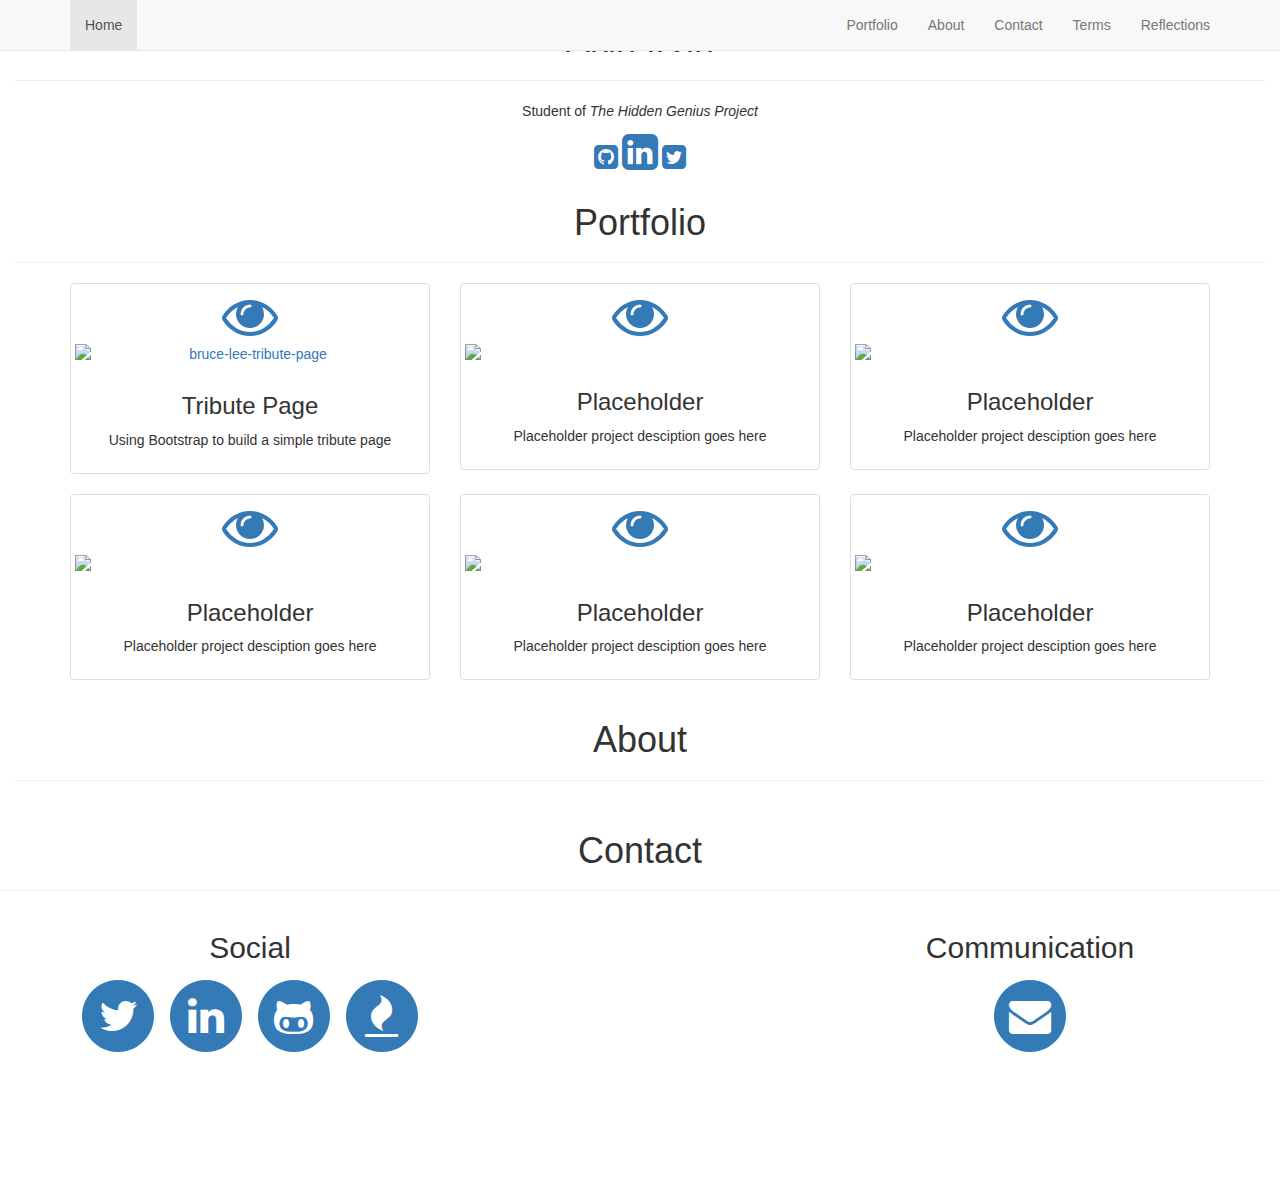
==== index.html @ 1f656716 "Add files via upload" ====
<html>

<head>
  <meta charset="utf-8">
  <meta name="viewport" content="width=device-width, initial-scale=1">
  <title>Portfolio Page</title>
  <link rel='stylesheet' href='https://maxcdn.bootstrapcdn.com/bootstrap/3.3.5/css/bootstrap.min.css'>
  <link rel='stylesheet' href='https://maxcdn.bootstrapcdn.com/font-awesome/4.5.0/css/font-awesome.min.css'>
  <link rel="stylesheet" href="css/my_first.css">

  <script src="https://code.jquery.com/jquery-1.12.0.min.js"></script>
  <script src="https://maxcdn.bootstrapcdn.com/bootstrap/3.3.6/js/bootstrap.min.js" integrity="sha384-0mSbJDEHialfmuBBQP6A4Qrprq5OVfW37PRR3j5ELqxss1yVqOtnepnHVP9aJ7xS" crossorigin="anonymous"></script>

</head>

<body>

  <!-- Start Navigation Bar -->
  <nav class="navbar navbar-default navbar-fixed-top">
    <div class="container">
      <!-- Brand and toggle get grouped for better mobile display -->
      <div class="navbar-header">
        <button type="button" class="navbar-toggle collapsed" data-toggle="collapse" data-target="#bs-example-navbar-collapse-1" aria-expanded="false">
          <span class="sr-only">Toggle navigation</span>
          <span class="icon-bar"></span>
          <span class="icon-bar"></span>
          <span class="icon-bar"></span>
          <span class="navbar-brand">Akin Irvin</span>
        </button>
      </div>

      <!-- Collect the nav links, forms, and other content for toggling -->
      <div class="collapse navbar-collapse" id="bs-example-navbar-collapse-1">
        <ul class="nav navbar-nav">
          <li class="active"><a href="index.html">Home <span class="sr-only">(current)</span></a></li>
        </ul>

        <ul class="nav  navbar-right navbar-nav">
          <li><a href="#portfolio-link">Portfolio</a></li>
          <li><a href="#about-link">About</a></li>
          <li><a href="#contact-link">Contact</a></li>
          <li><a href="terms.html">Terms</a></li>
          <li><a href="reflection.html">Reflections</a></li>

        </ul>
      </div><!-- /.navbar-collapse -->
    </div><!-- /.container-fluid -->
  </nav>
  <!-- End Navagation Bar -->

  <!-- Start Splash Section  -->
  <a class="anchor" id="home"></a>
  <div id="splash" class="container-fluid">
    <div class="row">
      <div class="col-lg-12 text-center">
        <h1>Akin Irvin</h1>
        <hr />
        <p>
          Student of <i>The Hidden Genius Project</i>
        </p>
        <p>
          <a href="https://github.com/hash004" target="_blank"><i class="fa fa-github-square fa-2x"></i></a>
          <a href="https://uk.linkedin.com/in/hashambabar" target="_blank"><i class="fa fa-linkedin-square fa-3x"></i></a>
          <a href="https://twitter.com/hash004" target="_blank"><i class="fa fa-twitter-square fa-2x"></i></a>
        </p>
      </div>
    </div>
  </div>
  <!-- End Splash Section  -->

  <!-- Start portfolio Section  -->
  <a class="anchor" id="portfolio-link"></a>
  <div id="portfolio" class="container-fluid">
    <div class="row">
      <div class="col-lg-12 text-center">
        <h1>Portfolio</h1>
        <hr />
        <div class="container">
          <div class="row">
            <div class="col-lg-4">
              <div class="thumbnail">
                <a href="dicee.html" target="_blank">
                  <div class="thumbnail-hover text-center">
                    <i class="fa fa-eye fa-4x"></i>
                  </div>
                  <img class="img-responsive" src="https://raw.githubusercontent.com/hash004/freecodecamp/master/portfolioPage/images/projects/tribute-page.png" alt="bruce-lee-tribute-page">
                </a>
                <div class="caption">
                  <h3>Tribute Page</h3>
                  <p>Using Bootstrap to build a simple tribute page</p>
                </div>
              </div>
            </div>
            <div class="col-lg-4">
              <div class="thumbnail">
                <a href="#" target="_blank">
                  <div class="thumbnail-hover text-center">
                    <i class="fa fa-eye fa-4x"></i>
                  </div>
                  <img class="img-responsive" src="https://images.unsplash.com/photo-1430931071372-38127bd472b8?crop=entropy&dpr=2&fit=crop&fm=jpg&h=275&ixjsv=2.1.0&ixlib=rb-0.3.5&q=50&w=400">
                </a>
                <div class="caption">
                  <h3>Placeholder</h3>
                  <p>Placeholder project desciption goes here</p>
                </div>
              </div>
            </div>
            <div class="col-lg-4">
              <div class="thumbnail">
                <a href="#" target="_blank">
                  <div class="thumbnail-hover text-center">
                    <i class="fa fa-eye fa-4x"></i>
                  </div>
                  <img src="https://images.unsplash.com/photo-1426260193283-c4daed7c2024?crop=entropy&dpr=2&fit=crop&fm=jpg&h=250&ixjsv=2.1.0&ixlib=rb-0.3.5&q=50&w=400">
                </a>
                <div class="caption">
                  <h3>Placeholder</h3>
                  <p>Placeholder project desciption goes here</p>
                </div>
              </div>
            </div>
          </div>
          <div class="row">
            <div class="col-lg-4">
              <div class="thumbnail">
                <a href="#" target="_blank">
                  <div class="thumbnail-hover text-center">
                    <i class="fa fa-eye fa-4x"></i>
                  </div>
                  <img src="https://images.unsplash.com/photo-1429728479567-9c51fb49813e?crop=entropy&dpr=2&fit=crop&fm=jpg&h=300&ixjsv=2.1.0&ixlib=rb-0.3.5&q=50&w=400">
                </a>
                <div class="caption">
                  <h3>Placeholder</h3>
                  <p>Placeholder project desciption goes here</p>
                </div>
              </div>
            </div>
            <div class="col-lg-4">
              <div class="thumbnail">
                <a href="#" target="_blank">
                  <div class="thumbnail-hover text-center">
                    <i class="fa fa-eye fa-4x"></i>
                  </div>
                  <img src="https://images.unsplash.com/photo-1422480723682-a694a43341fb?crop=entropy&dpr=2&fit=crop&fm=jpg&h=275&ixjsv=2.1.0&ixlib=rb-0.3.5&q=50&w=400">
                </a>
                <div class="caption">
                  <h3>Placeholder</h3>
                  <p>Placeholder project desciption goes here</p>
                </div>
              </div>
            </div>
            <div class="col-lg-4">
              <div class="thumbnail">
                <a href="#" target="_blank">
                  <div class="thumbnail-hover text-center">
                    <i class="fa fa-eye fa-4x"></i>
                  </div>
                  <img src="https://images.unsplash.com/photo-1451968362585-6f6b322071c7?crop=entropy&dpr=2&fit=crop&fm=jpg&h=225&ixjsv=2.1.0&ixlib=rb-0.3.5&q=50&w=400">
                </a>
                <div class="caption">
                  <h3>Placeholder</h3>
                  <p>Placeholder project desciption goes here</p>
                </div>
              </div>
            </div>
          </div>
        </div>
      </div>
    </div>
  </div>
  <!-- End portfolio Section  -->

  <!-- Start About Section -->
  <a class="anchor" id="about-link"></a>
  <div id="about" class="container-fluid text-center">
    <h1>About</h1>
    <hr />
    <div class="container">
      <div class="row row-eq-height">
        <!-- <div class="col-lg-1"></div> -->
        <div class="col-lg-3">

        </div>
        <div id="white-bg" class="col-lg-8">
          <p>




          </p>
        </div>
      </div>
    </div>
  </div>
  <!-- End About Section -->

  <!-- Start Contact Section -->
  <a class="anchor" id="contact-link"></a>
  <div id="contact" class="contwainer-fluid text-center">
    <h1>Contact</h1>
    <hr />
    <div class="container">
      <div class="row">
        <div class="col-lg-4">
          <h2>Social</h2>
          <a href="https://twitter.com/hash004">
            <span class="fa-stack fa-3x">
              <i class="fa fa-circle fa-stack-2x"></i>
              <i class="fa fa-twitter fa-stack-1x fa-inverse"></i>
            </span>
          </a>
          <a href="https://uk.linkedin.com/in/hashambabar">
            <span class="fa-stack fa-3x">
              <i class="fa fa-circle fa-stack-2x"></i>
              <i class="fa fa-linkedin fa-stack-1x fa-inverse"></i>
            </span>
          </a>
          <a href="https://github.com/hash004">
            <span class="fa-stack fa-3x">
              <i class="fa fa-circle fa-stack-2x"></i>
              <i class="fa fa-github-alt fa-stack-1x fa-inverse"></i>
            </span>
          </a>
          <a href="https://www.freecodecamp.com/hash004">
            <span class="fa-stack fa-3x">
              <i class="fa fa-circle fa-stack-2x"></i>
              <i class="fa fa-fire fa-stack-1x fa-inverse"></i>
            </span>
          </a>
        </div>
        <div class="col-lg-4">

          <div class="embed-responsive embed-responsive-4by3">

          </div>
        </div>
        <div class="col-lg-4">
          <h2>Communication</h2>
          <a href="akin.irvin@hgs.hiddengeniusproject.org">
            <span class="fa-stack fa-3x">
              <i class="fa fa-circle fa-stack-2x"></i>
              <i class="fa fa-envelope fa-stack-1x fa-inverse"></i>
            </span>
          </a>
        </div>
      </div>
    </div>
  </div>
  <!-- End Contact Section -->



</body>

</html>
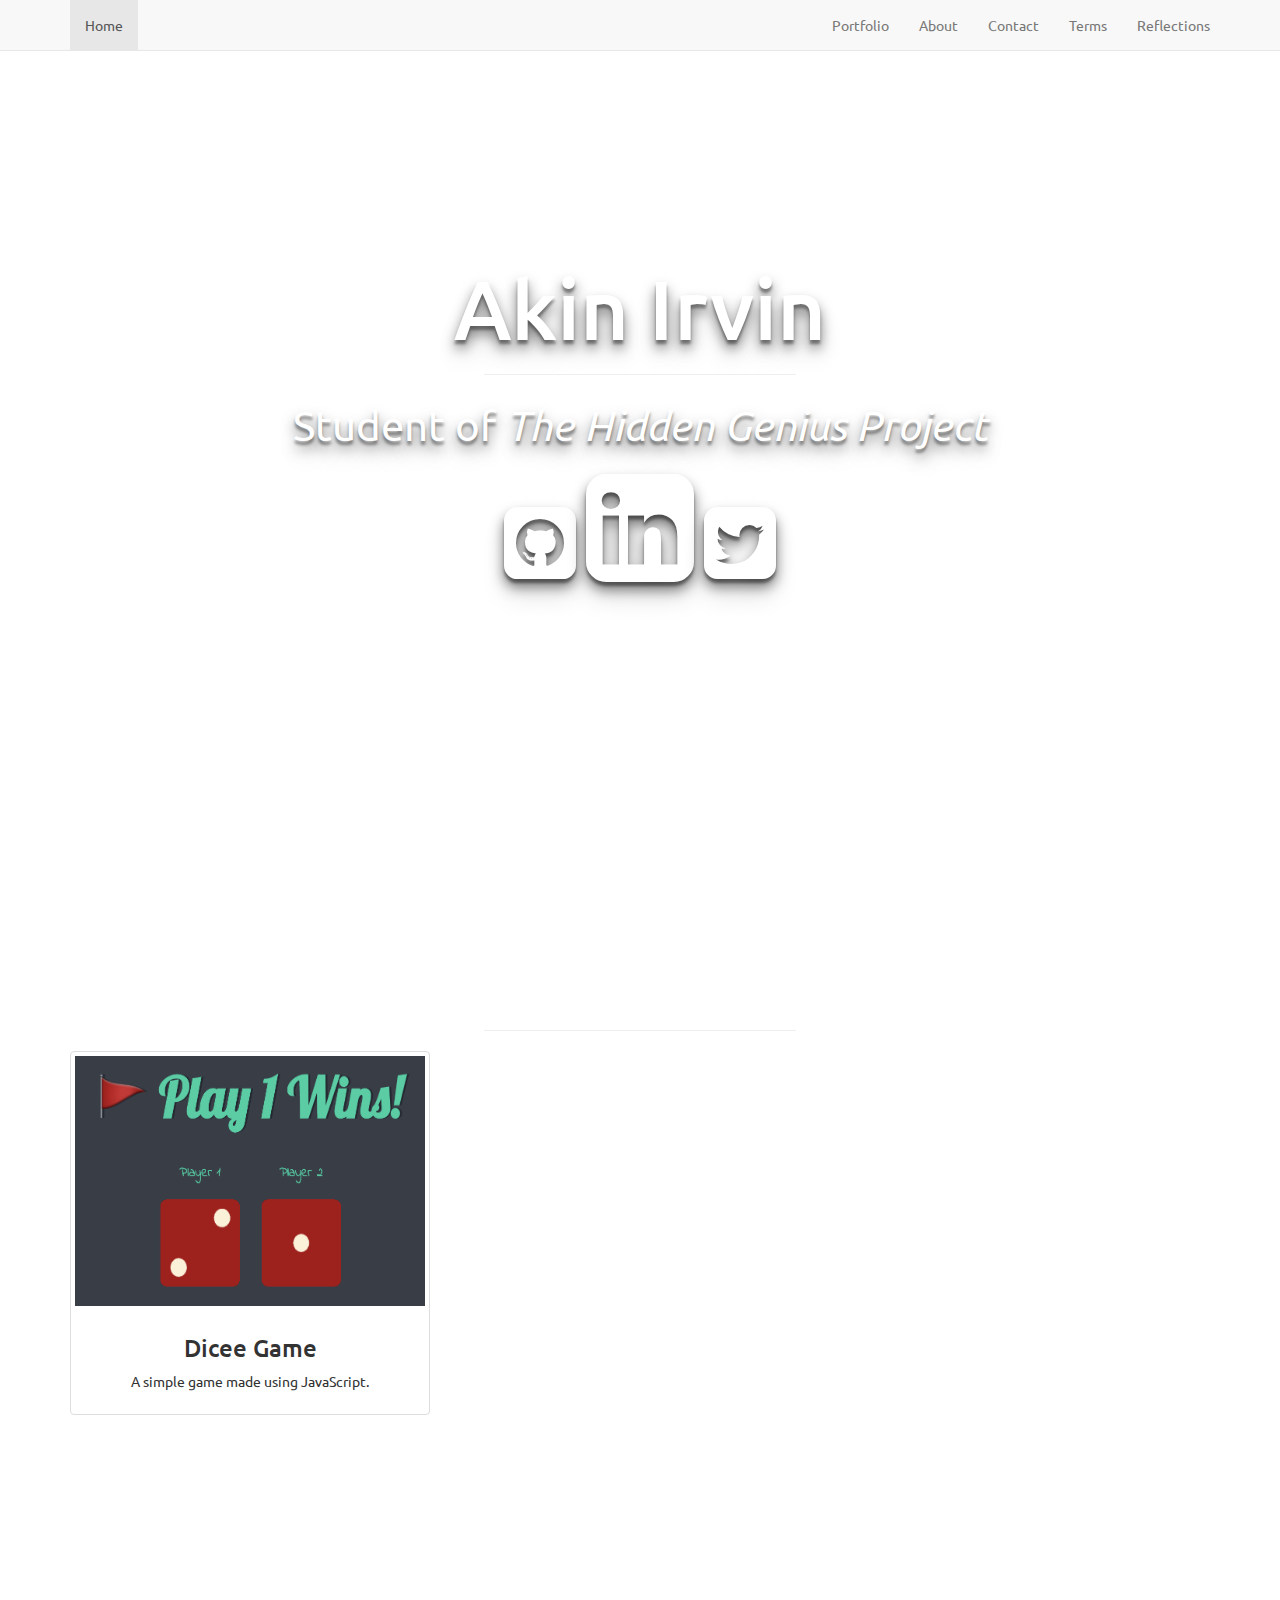
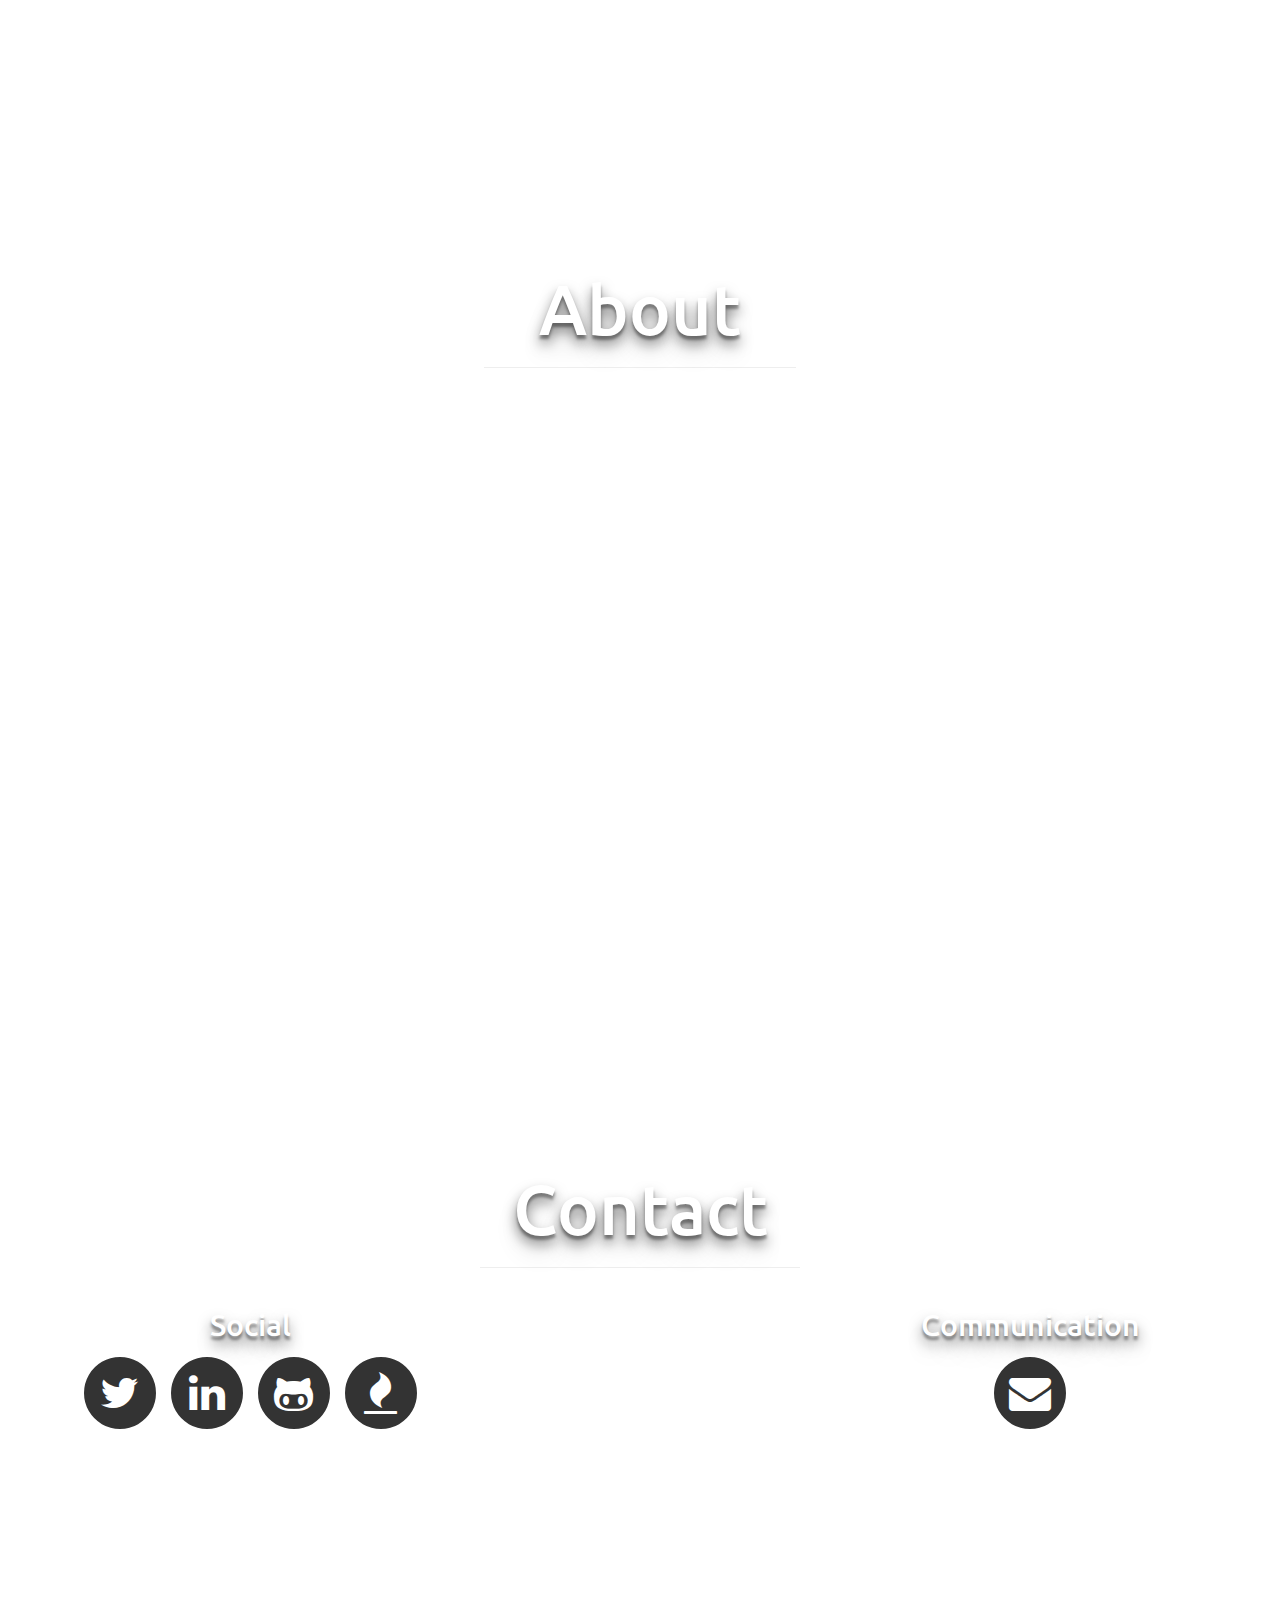
==== commit e855c66f: "Week 2 Office Hours 9/13/19" ====
--- a/index.html
+++ b/index.html
@@ -83,83 +83,11 @@
                   <div class="thumbnail-hover text-center">
                     <i class="fa fa-eye fa-4x"></i>
                   </div>
-                  <img class="img-responsive" src="https://raw.githubusercontent.com/hash004/freecodecamp/master/portfolioPage/images/projects/tribute-page.png" alt="bruce-lee-tribute-page">
+                  <img class="img-responsive" src="images/Dicee.png" alt="bruce-lee-tribute-page">
                 </a>
                 <div class="caption">
-                  <h3>Tribute Page</h3>
-                  <p>Using Bootstrap to build a simple tribute page</p>
-                </div>
-              </div>
-            </div>
-            <div class="col-lg-4">
-              <div class="thumbnail">
-                <a href="#" target="_blank">
-                  <div class="thumbnail-hover text-center">
-                    <i class="fa fa-eye fa-4x"></i>
-                  </div>
-                  <img class="img-responsive" src="https://images.unsplash.com/photo-1430931071372-38127bd472b8?crop=entropy&dpr=2&fit=crop&fm=jpg&h=275&ixjsv=2.1.0&ixlib=rb-0.3.5&q=50&w=400">
-                </a>
-                <div class="caption">
-                  <h3>Placeholder</h3>
-                  <p>Placeholder project desciption goes here</p>
-                </div>
-              </div>
-            </div>
-            <div class="col-lg-4">
-              <div class="thumbnail">
-                <a href="#" target="_blank">
-                  <div class="thumbnail-hover text-center">
-                    <i class="fa fa-eye fa-4x"></i>
-                  </div>
-                  <img src="https://images.unsplash.com/photo-1426260193283-c4daed7c2024?crop=entropy&dpr=2&fit=crop&fm=jpg&h=250&ixjsv=2.1.0&ixlib=rb-0.3.5&q=50&w=400">
-                </a>
-                <div class="caption">
-                  <h3>Placeholder</h3>
-                  <p>Placeholder project desciption goes here</p>
-                </div>
-              </div>
-            </div>
-          </div>
-          <div class="row">
-            <div class="col-lg-4">
-              <div class="thumbnail">
-                <a href="#" target="_blank">
-                  <div class="thumbnail-hover text-center">
-                    <i class="fa fa-eye fa-4x"></i>
-                  </div>
-                  <img src="https://images.unsplash.com/photo-1429728479567-9c51fb49813e?crop=entropy&dpr=2&fit=crop&fm=jpg&h=300&ixjsv=2.1.0&ixlib=rb-0.3.5&q=50&w=400">
-                </a>
-                <div class="caption">
-                  <h3>Placeholder</h3>
-                  <p>Placeholder project desciption goes here</p>
-                </div>
-              </div>
-            </div>
-            <div class="col-lg-4">
-              <div class="thumbnail">
-                <a href="#" target="_blank">
-                  <div class="thumbnail-hover text-center">
-                    <i class="fa fa-eye fa-4x"></i>
-                  </div>
-                  <img src="https://images.unsplash.com/photo-1422480723682-a694a43341fb?crop=entropy&dpr=2&fit=crop&fm=jpg&h=275&ixjsv=2.1.0&ixlib=rb-0.3.5&q=50&w=400">
-                </a>
-                <div class="caption">
-                  <h3>Placeholder</h3>
-                  <p>Placeholder project desciption goes here</p>
-                </div>
-              </div>
-            </div>
-            <div class="col-lg-4">
-              <div class="thumbnail">
-                <a href="#" target="_blank">
-                  <div class="thumbnail-hover text-center">
-                    <i class="fa fa-eye fa-4x"></i>
-                  </div>
-                  <img src="https://images.unsplash.com/photo-1451968362585-6f6b322071c7?crop=entropy&dpr=2&fit=crop&fm=jpg&h=225&ixjsv=2.1.0&ixlib=rb-0.3.5&q=50&w=400">
-                </a>
-                <div class="caption">
-                  <h3>Placeholder</h3>
-                  <p>Placeholder project desciption goes here</p>
+                  <h3>Dicee Game</h3>
+                  <p>A simple game made using JavaScript.</p>
                 </div>
               </div>
             </div>
@@ -182,7 +110,11 @@
 
         </div>
         <div id="white-bg" class="col-lg-8">
-          <p>
+          <p>I am a 14 year old 6’1” black male and I was born March 27, 2005.
+            I am currently a freshman of San Leandro High School.
+            Right now, I aim to get through high school without any problems and to get rid of my bad habits such as procrastinating.
+            In the future, I hope to have a job that includes computers because I love computer science almost as much as astrology.
+
 
 
 
--- a/css/my_first.css
+++ b/css/my_first.css
@@ -0,0 +1,201 @@
+@import url(https://fonts.googleapis.com/css?family=Dancing+Script|Ubuntu|Roboto:400,700);
+
+/*html, body{
+  height: 100%;
+}*/
+
+body{
+  font-family: "Ubuntu", sans-serif;
+}
+
+a.anchor {
+    display: block;
+    position: relative;
+    top: -50px;
+    visibility: hidden;
+}
+
+.navbar-brand{
+  font-family: "Dancing Script", cursive;
+  font-weight: 700;
+  font-size: 2em;
+}
+
+.navbar li{
+  text-transform: capitalize;
+}
+
+#splash{
+  background-image: url(https://raw.githubusercontent.com/hash004/freecodecamp/master/portfolioPage/images/home.jpg);
+  background-size: cover;
+  background-position: center;
+  height: 100%;
+  margin-top: 50px;
+  padding-top: 15%;
+  padding-bottom: 50px;
+  color: #fff;
+  font-size: 3em;
+  text-shadow: 0px 4px 3px rgba(0,0,0,0.4),
+               0px 8px 13px rgba(0,0,0,0.5),
+               0px 18px 23px rgba(0,0,0,0.1);
+}
+
+  #splash h1{
+    font-size: 2em;
+  }
+
+  #splash a{
+    color: #fff;
+  }
+
+  #splash a:hover{
+    color: #e7e7e7;
+  }
+
+#portfolio{
+  background-image: url(https://raw.githubusercontent.com/hash004/freecodecamp/master/portfolioPage/images/portfolio.jpg);
+  background-attachment: fixed;
+  background-size: cover;
+  background-position: center;
+  height: 100%;
+  padding-bottom: 50px;
+  color: #fff;
+}
+x
+  #portfolio h1{
+    font-size: 5em;
+    text-shadow: 0px 4px 3px rgba(0,0,0,0.4),
+                 0px 8px 13px rgba(0,0,0,0.5),
+                 0px 18px 23px rgba(0,0,0,0.1);
+  }
+
+.thumbnail{
+  position: relative;
+}
+
+  .thumbnail img{
+    min-height: 250px;
+    min-width: 300px;
+  }
+
+.thumbnail-hover{
+  position: absolute;
+  top: 2px;
+  left: 2px;
+  height: 99%;
+  width: 99%;
+  opacity: 0;
+  transition:2s;
+}
+
+    .thumbnail-hover:hover{
+    top: 2px;
+    left: 2px;
+    position: absolute;
+    height: 99%;
+    width: 99%;
+    background-color: rgba(0,0,0,0.8);
+    margin: 0 auto;
+    transition:.5s;
+    opacity: 1;
+    padding-top: 30%;
+    border-radius: 5px;
+  }
+
+  .thumbnail-hover i{
+    text-decoration: none;
+    color: white;
+  }
+
+.row-eq-height {
+  display: -webkit-box;
+  display: -webkit-flex;
+  display: -ms-flexbox;
+  display:         flex;
+}
+
+#about{
+  background-image: url(https://raw.githubusercontent.com/hash004/freecodecamp/master/portfolioPage/images/about.jpg);
+  background-position: center;
+  background-size: cover;
+  height: 100%;
+  padding-bottom: 50px;
+  color: #fff;
+}
+
+  #about h1{
+    font-size: 5em;
+    text-shadow: 0px 4px 3px rgba(0,0,0,0.4),
+                 0px 8px 13px rgba(0,0,0,0.5),
+                 0px 18px 23px rgba(0,0,0,0.1);
+  }
+
+  #about p{
+    font-size: 1.5em;
+    text-align: justify;
+  }
+
+  #about img{
+    padding: 10px;
+    /*max-width: 180px;*/
+  }
+
+#white-bg{
+  /*background-color: rgba(0,0,0, 0.5);
+  border-radius: 20px;
+  margin-right: 10px;*/
+  float: left;
+  display: inline-block;
+  vertical-align: middle;
+  padding: 6% 2%;
+}
+
+#contact{
+  background-image: url(https://raw.githubusercontent.com/hash004/freecodecamp/master/portfolioPage/images/contact.jpg);
+  background-position: center;
+  background-size: cover;
+  height: 100%;
+  padding-bottom: 50px;
+  color: #fff;
+}
+
+  #contact h1{
+    font-size: 5em;
+    text-shadow: 0px 4px 3px rgba(0,0,0,0.4),
+                 0px 8px 13px rgba(0,0,0,0.5),
+                 0px 18px 23px rgba(0,0,0,0.1);
+  }
+
+  #contact h2{
+    text-shadow: 0px 4px 3px rgba(0,0,0,0.4),
+                 0px 8px 13px rgba(0,0,0,0.5),
+                 0px 18px 23px rgba(0,0,0,0.1);
+  }
+
+  #contact address{
+    font-size: 1.5em;
+    color: #fff;
+    font-weight: bold;
+  }
+
+  #contact .fa-stack{
+    color: #333;
+  }
+
+  #contact .fa-stack:hover .fa-stack-1x{
+    color: #333;
+    transition: 0.5s;
+  }
+
+  #contact .fa-stack:hover .fa-stack-2x{
+    color: #fff;
+    transition: 0.5s;
+  }
+
+  #contact a{
+    text-decoration: none;
+  }
+
+hr{
+  width: 25%;
+}
